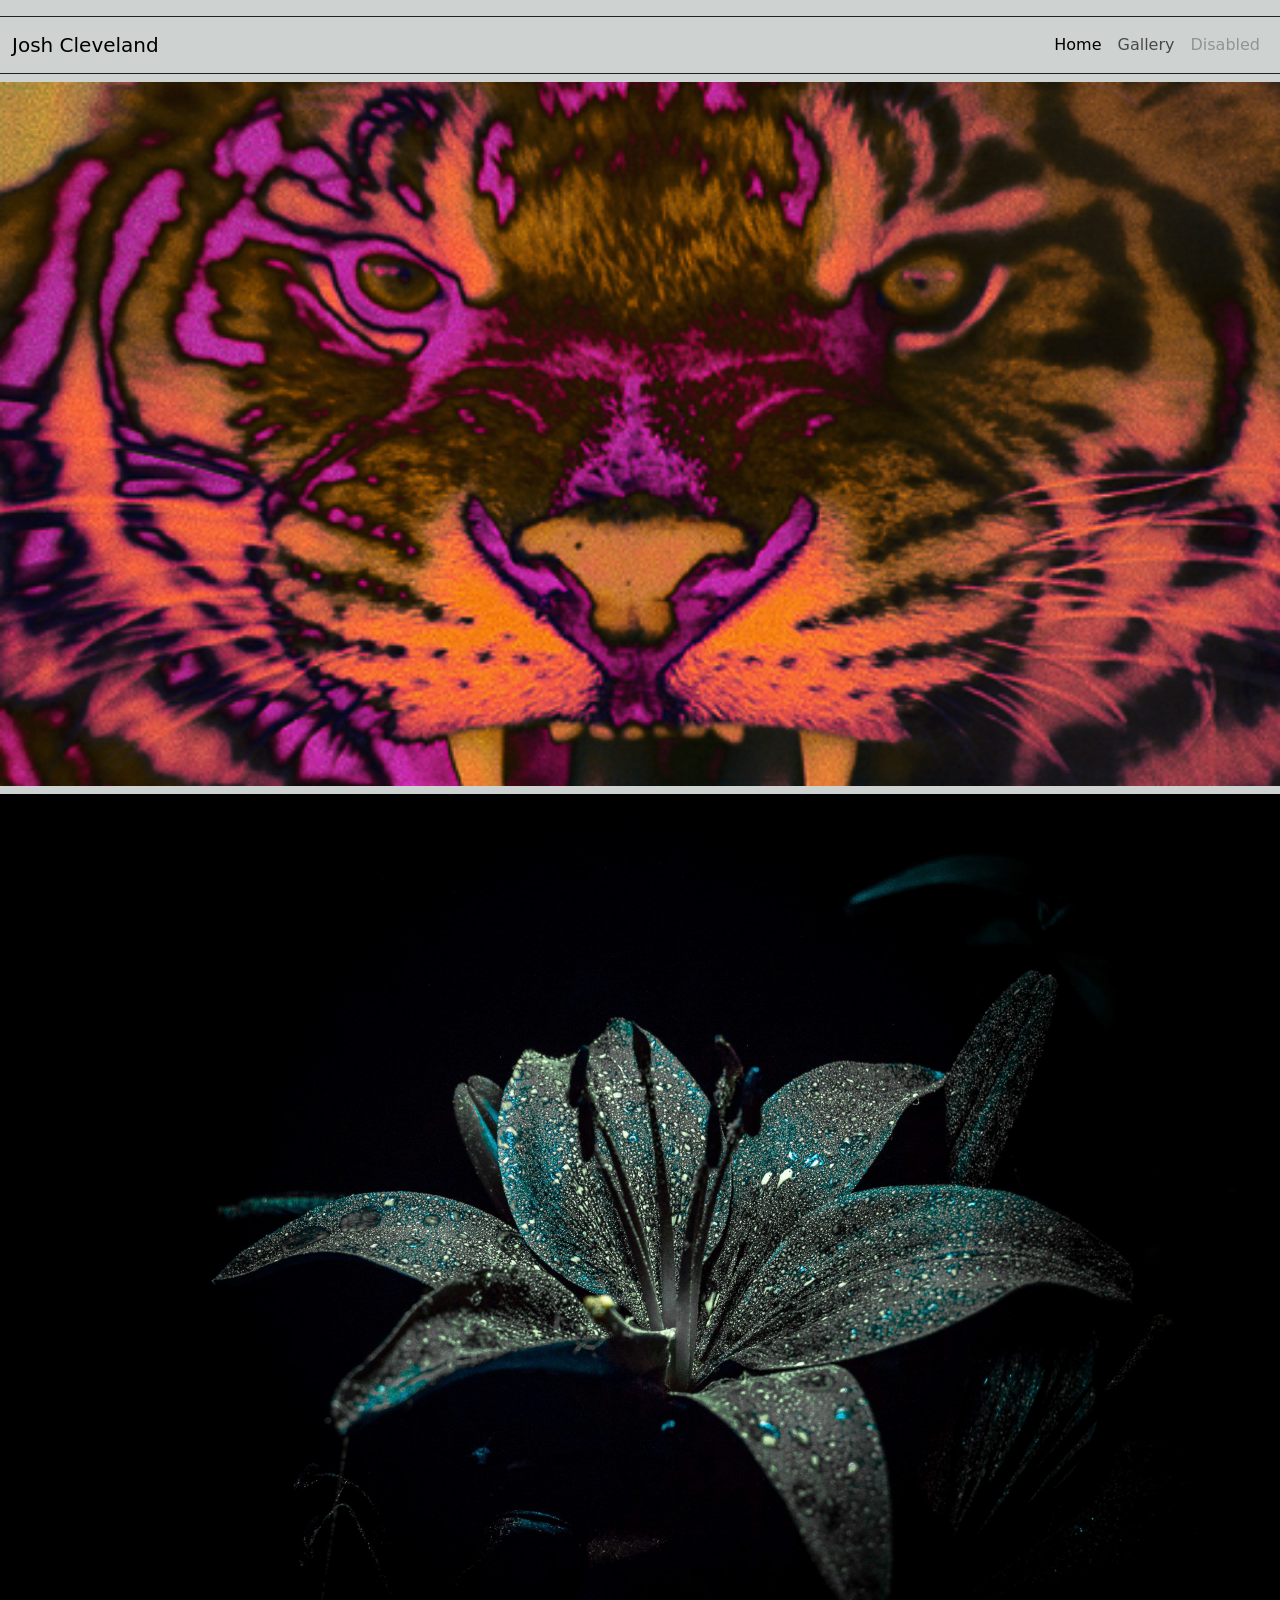
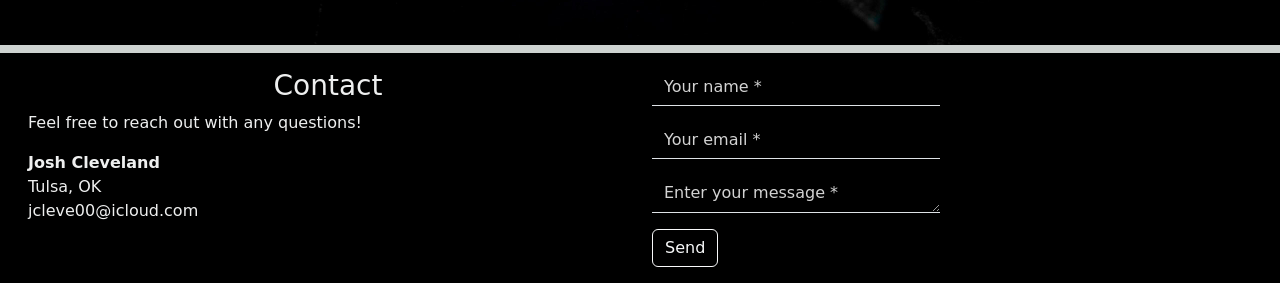
==== index.html @ 975a1586 "ohoto site home page and assets" ====
<!doctype html>
<html lang="en">
  <head>
    <meta charset="utf-8">
    <meta name="viewport" content="width=device-width, initial-scale=1">
    <title>Bootstrap demo</title>
    <link href="https://cdn.jsdelivr.net/npm/bootstrap@5.3.8/dist/css/bootstrap.min.css" rel="stylesheet" integrity="sha384-sRIl4kxILFvY47J16cr9ZwB07vP4J8+LH7qKQnuqkuIAvNWLzeN8tE5YBujZqJLB" crossorigin="anonymous">
    <link rel="stylesheet" href="css/override-styles.scss">
    <link rel="stylesheet" href="css/styles.css">
  </head>
  <body>
    <nav class="navbar navbar-expand-sm bs-primary mt-3 border-top border-bottom border-dark" aria-label="Horizontal nav bar">
        <div class="container-fluid">
            <a class="navbar-brand" href="#">Josh Cleveland</a>
            <button class="navbar-toggler" type="button" data-bs-toggle="collapse" data-bs-target="#navbarsExample03" aria-controls="navbarsExample03" aria-expanded="false" aria-label="Toggle navigation">
                <span class="navbar-toggler-icon"></span>
            </button>
            <div class="collapse navbar-collapse justify-content-end" id="navbarsExample03">
                <ul class="navbar-nav ms-auto mb-2 mb-sm-0">
                    <li class="nav-item">
                        <a class="nav-link active" aria-current="page" href="index.html">Home</a>
                    </li>
                    <li class="nav-item">
                        <a class="nav-link" href="gallery.html">Gallery</a>
                    </li>
                    <li class="nav-item">
                        <a class="nav-link disabled" href="#" tabindex="-1" aria-disabled="true">Disabled</a>
                    </li>
                </ul>
            </div>
        </div>
    </nav>
    <main>
        <div class="w-100 h-100 position-relative overflow-hidden mt-2">
            <img src="assets/tigerpink.jpg" class="w-100 h-100" style="object-fit: cover;">
        </div>
        <div class="v-100 v-100 position-relative overflow-hidden mt-2">
            <img src="assets/DSC_2555.jpg" class="w-100 h-100" style="object-fit: cover;">
        </div>
    </main>
    <footer class="container-fluid row m-0 mt-2 pt-3 px-3" style="background-color: black;">
        <div class="col-12 col-sm-6">
            <h3 class="text-center">Contact</h3>
            <p>Feel free to reach out with any questions!</p>
            <address>
                <strong>Josh Cleveland</strong><br>
                Tulsa, OK<br>
                jcleve00@icloud.com
            </address>             
        </div>
        <div class="col-12 col-sm-6 col-md-3">
            <form>
                <div class="mb-3">
                    <input type="text" class="form-control border-0 border-bottom rounded-0" id="name" placeholder="Your name *">
                </div>
                <div class="mb-3">
                    <input type="text" class="form-control border-0 border-bottom rounded-0" id="email" placeholder="Your email *">
                </div>
                <div class="mb-3">
                    <textarea type="text" class="form-control border-0 border-bottom rounded-0" id="message" rows=1 placeholder="Enter your message *"></textarea>
                </div>
                <div class="mb-3">
                    <button type="submit" class="btn btn-outline-light">Send</button>
                </div>
            </form>
        </div>
    </footer>
    
    <script src="https://cdn.jsdelivr.net/npm/bootstrap@5.3.8/dist/js/bootstrap.bundle.min.js" integrity="sha384-FKyoEForCGlyvwx9Hj09JcYn3nv7wiPVlz7YYwJrWVcXK/BmnVDxM+D2scQbITxI" crossorigin="anonymous"></script>
  </body>
</html>
---- css/styles.css ----
:root, [data-bs-theme="light"] {
    --bs-primary: rgb(206, 211, 209);
    --bs-secondary: rgb(0, 0, 0);
    --bs-success: #20c997;       
    --bs-info: #0dcaf0;          
    --bs-warning: #ffc107;       
    --bs-danger: #dc3545;        
    --bs-light: #f8f9fa;    
    --bs-dark: #212529;
    --bs-body-bg: rgb(206, 211, 209);
    --bs-body-color: rgb(238, 239, 239);
    --bs-navbar-color: black;
}

.form-control {
    background-color: black;
}
.form-control::placeholder {
    color: lightgray;
}
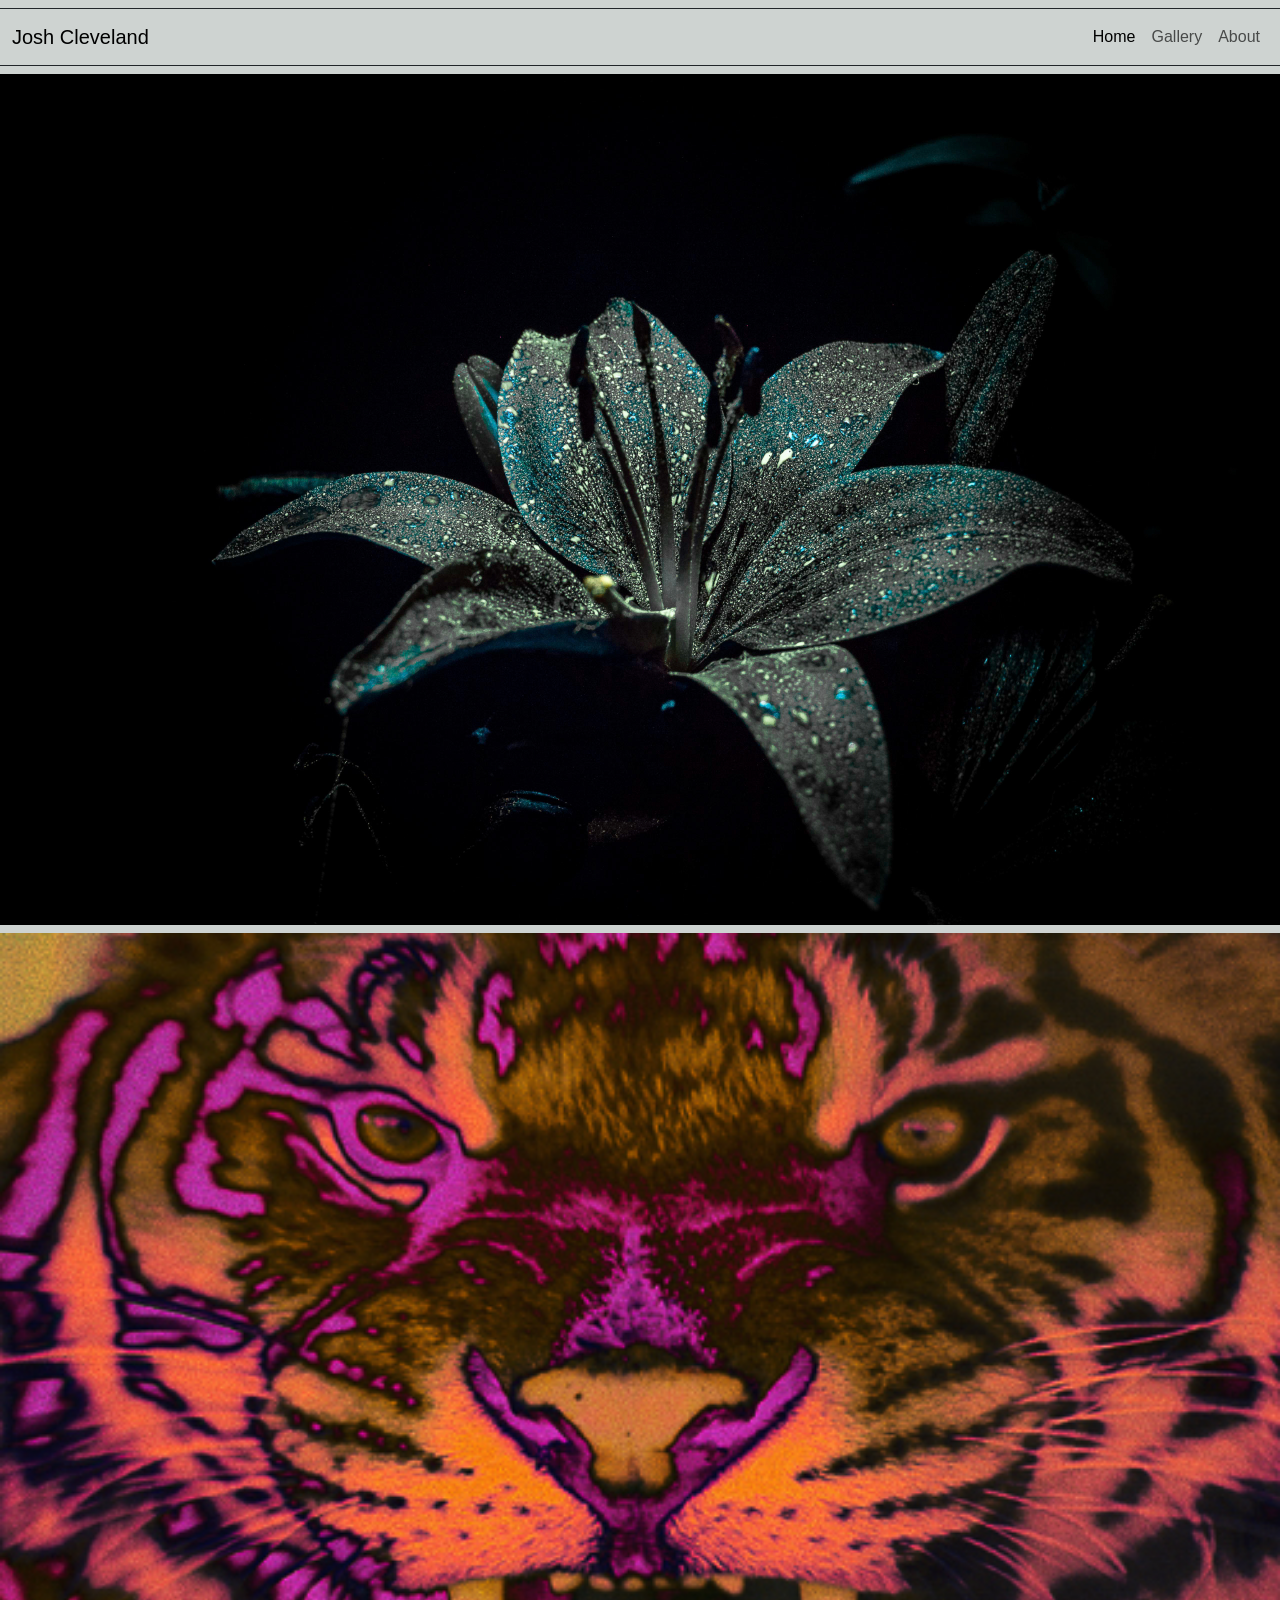
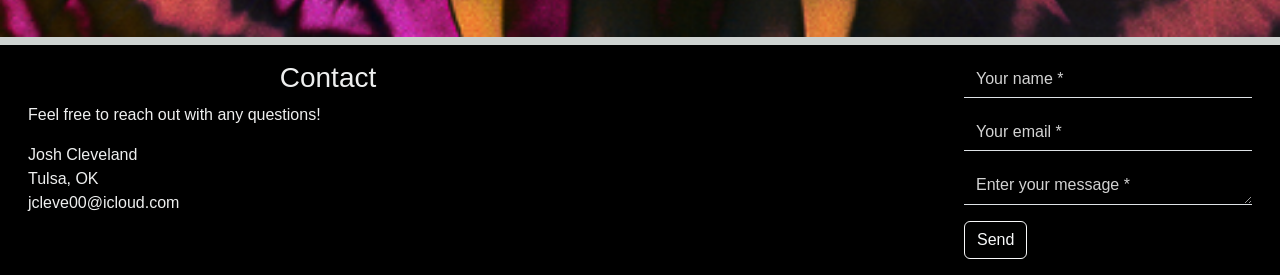
==== commit b9d5aae2: "adding new font, changed navbar mt, adding blank about page" ====
--- a/index.html
+++ b/index.html
@@ -3,15 +3,16 @@
   <head>
     <meta charset="utf-8">
     <meta name="viewport" content="width=device-width, initial-scale=1">
-    <title>Bootstrap demo</title>
+    <title>Josh Cleveland</title>
     <link href="https://cdn.jsdelivr.net/npm/bootstrap@5.3.8/dist/css/bootstrap.min.css" rel="stylesheet" integrity="sha384-sRIl4kxILFvY47J16cr9ZwB07vP4J8+LH7qKQnuqkuIAvNWLzeN8tE5YBujZqJLB" crossorigin="anonymous">
+    <!-- <link rel="stylesheet" href="css/bootstrap.css"> -->
     <link rel="stylesheet" href="css/override-styles.scss">
     <link rel="stylesheet" href="css/styles.css">
   </head>
   <body>
-    <nav class="navbar navbar-expand-sm bs-primary mt-3 border-top border-bottom border-dark" aria-label="Horizontal nav bar">
+    <nav class="navbar navbar-expand-sm bs-primary mt-2 border-top border-bottom border-dark" aria-label="Horizontal nav bar">
         <div class="container-fluid">
-            <a class="navbar-brand" href="#">Josh Cleveland</a>
+            <a class="navbar-brand" href="index.html">Josh Cleveland</a>
             <button class="navbar-toggler" type="button" data-bs-toggle="collapse" data-bs-target="#navbarsExample03" aria-controls="navbarsExample03" aria-expanded="false" aria-label="Toggle navigation">
                 <span class="navbar-toggler-icon"></span>
             </button>
@@ -24,21 +25,21 @@
                         <a class="nav-link" href="gallery.html">Gallery</a>
                     </li>
                     <li class="nav-item">
-                        <a class="nav-link disabled" href="#" tabindex="-1" aria-disabled="true">Disabled</a>
+                        <a class="nav-link" href="about.html">About</a>
                     </li>
                 </ul>
             </div>
         </div>
     </nav>
     <main>
+        <div class="v-100 v-100 position-relative overflow-hidden mt-2">
+            <img src="assets/DSC_2555.jpg" class="fade show fade-slow w-100 h-100" style="object-fit: cover;">
+        </div>
         <div class="w-100 h-100 position-relative overflow-hidden mt-2">
             <img src="assets/tigerpink.jpg" class="w-100 h-100" style="object-fit: cover;">
         </div>
-        <div class="v-100 v-100 position-relative overflow-hidden mt-2">
-            <img src="assets/DSC_2555.jpg" class="w-100 h-100" style="object-fit: cover;">
-        </div>
     </main>
-    <footer class="container-fluid row m-0 mt-2 pt-3 px-3" style="background-color: black;">
+    <footer class="container-fluid row m-0 mt-2 pt-3 px-3 justify-content-between" style="background-color: black;">
         <div class="col-12 col-sm-6">
             <h3 class="text-center">Contact</h3>
             <p>Feel free to reach out with any questions!</p>
@@ -48,7 +49,7 @@
                 jcleve00@icloud.com
             </address>             
         </div>
-        <div class="col-12 col-sm-6 col-md-3">
+        <div class="col-12 col-sm-6 col-md-3 ">
             <form>
                 <div class="mb-3">
                     <input type="text" class="form-control border-0 border-bottom rounded-0" id="name" placeholder="Your name *">
--- a/css/styles.css
+++ b/css/styles.css
@@ -10,8 +10,30 @@
     --bs-body-bg: rgb(206, 211, 209);
     --bs-body-color: rgb(238, 239, 239);
     --bs-navbar-color: black;
+    --bs-font-sans-serif: "Nunito Sans", -apple-system, BlinkMacSystemFont, "Segoe UI", Roboto, "Helvetica Neue", Arial, sans-serif, "Apple Color Emoji", "Segoe UI Emoji", "Segoe UI Symbol";
+    --bs-font-monospace: SFMono-Regular, Menlo, Monaco, Consolas, "Liberation Mono", "Courier New", monospace;
+    --bs-gradient: linear-gradient(180deg, rgba(255, 255, 255, 0.15), rgba(255, 255, 255, 0));
+    --bs-body-font-family: var(--bs-font-sans-serif);
+    --bs-body-font-size: 1rem;
+    --bs-body-font-weight: 300;
+    --bs-body-line-height: 1.5;
 }
-
+@import url("https://fonts.googleapis.com/css2?family=Nunito+Sans:wght@200;300;400;500;600;700&display=swap");
+body {
+    margin: 0;
+    font-family: var(--bs-body-font-family);
+    font-size: var(--bs-body-font-size);
+    font-weight: var(--bs-body-font-weight);
+    line-height: var(--bs-body-line-height);
+    color: var(--bs-body-color);
+    text-align: var(--bs-body-text-align);
+    background-color: var(--bs-body-bg);
+    -webkit-text-size-adjust: 100%;
+    -webkit-tap-highlight-color: rgba(0, 0, 0, 0);
+}
+.fade.fade-slow {
+  transition: opacity 2s ease-in-out;
+}
 .form-control {
     background-color: black;
 }
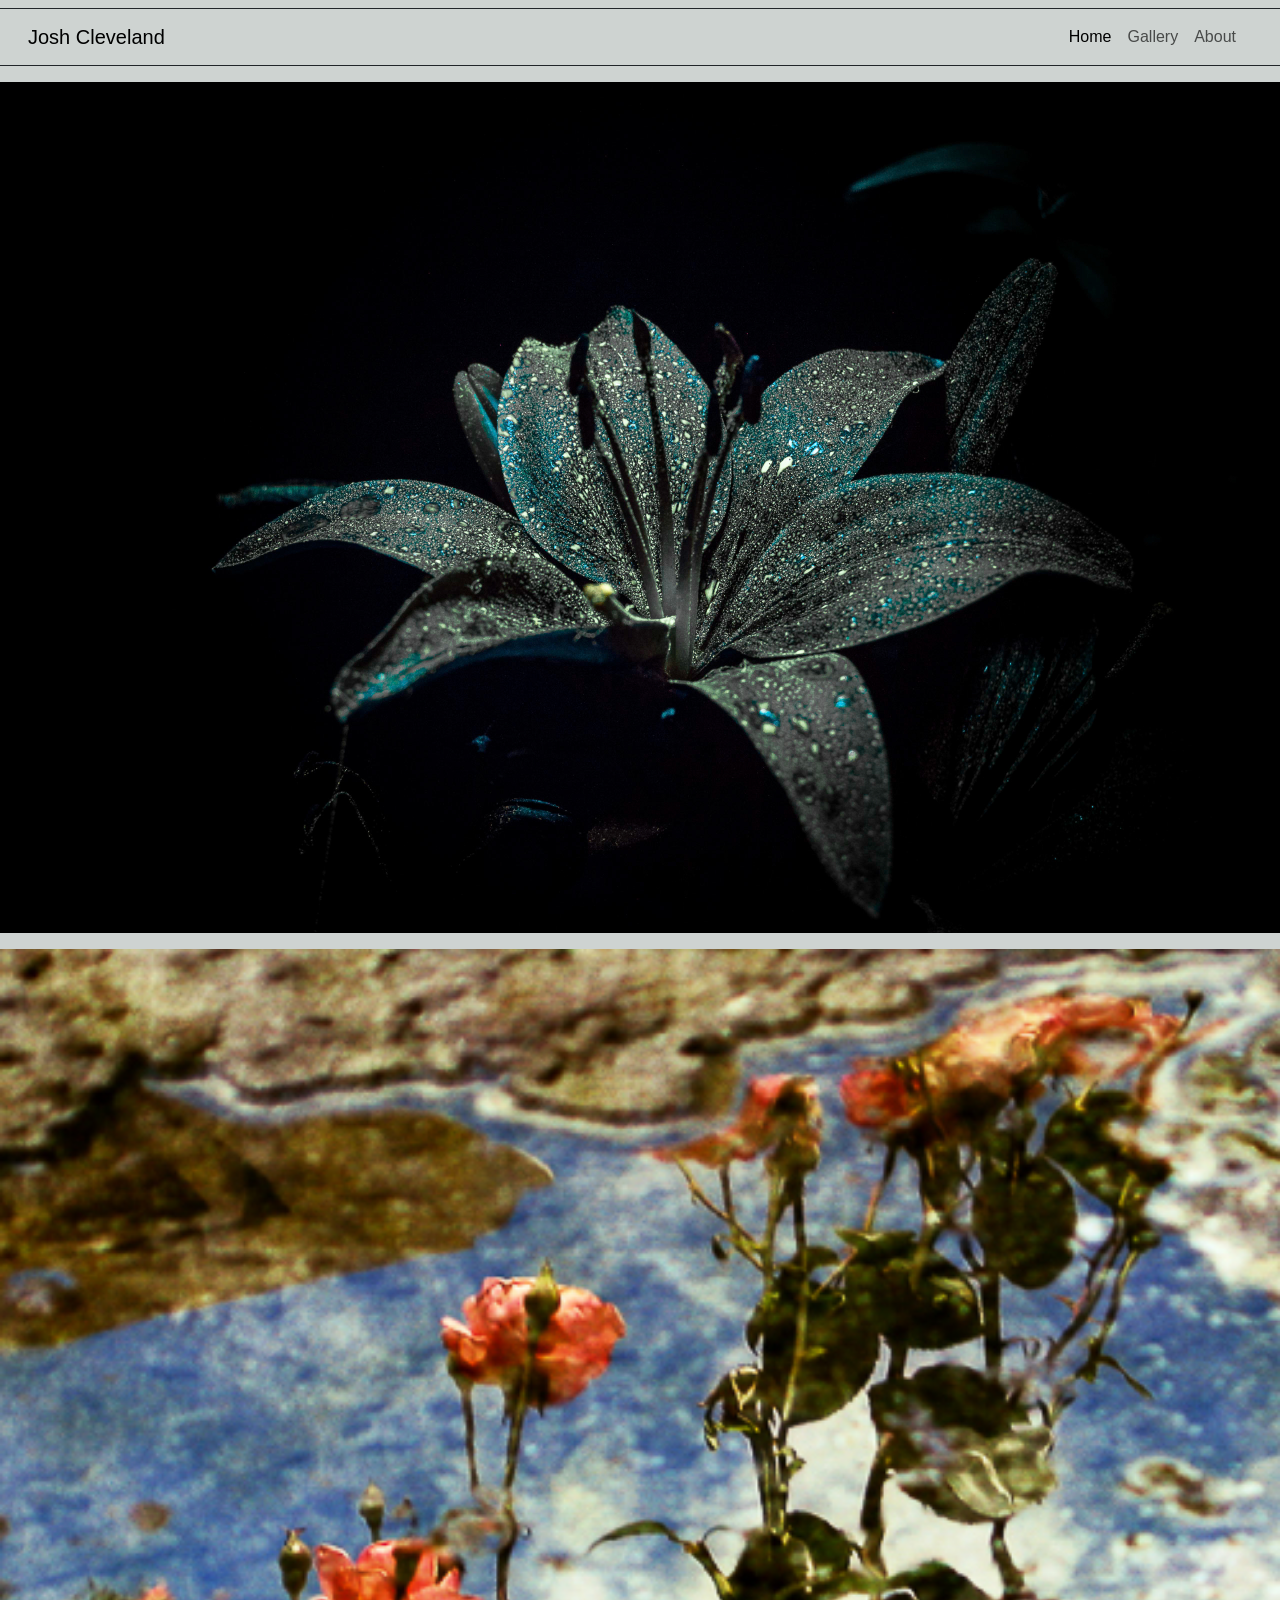
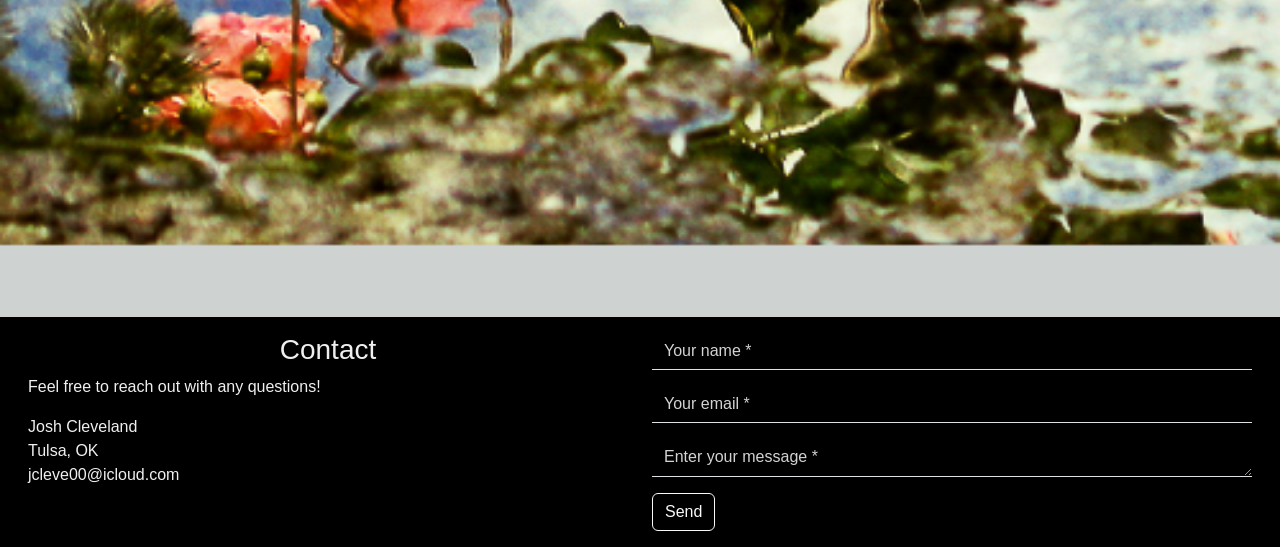
==== commit dcf86632: "Adding index.html with fade-in image and carousel. Adding gallery.html with thumbnails that expand i" ====
--- a/index.html
+++ b/index.html
@@ -5,19 +5,17 @@
     <meta name="viewport" content="width=device-width, initial-scale=1">
     <title>Josh Cleveland</title>
     <link href="https://cdn.jsdelivr.net/npm/bootstrap@5.3.8/dist/css/bootstrap.min.css" rel="stylesheet" integrity="sha384-sRIl4kxILFvY47J16cr9ZwB07vP4J8+LH7qKQnuqkuIAvNWLzeN8tE5YBujZqJLB" crossorigin="anonymous">
-    <!-- <link rel="stylesheet" href="css/bootstrap.css"> -->
-    <link rel="stylesheet" href="css/override-styles.scss">
     <link rel="stylesheet" href="css/styles.css">
   </head>
-  <body>
+  <body class="min-vh-100 d-flex flex-column">
     <nav class="navbar navbar-expand-sm bs-primary mt-2 border-top border-bottom border-dark" aria-label="Horizontal nav bar">
         <div class="container-fluid">
-            <a class="navbar-brand" href="index.html">Josh Cleveland</a>
-            <button class="navbar-toggler" type="button" data-bs-toggle="collapse" data-bs-target="#navbarsExample03" aria-controls="navbarsExample03" aria-expanded="false" aria-label="Toggle navigation">
+            <a class="navbar-brand ms-3" href="about.html" data-bs-toggle="tooltip" data-bs-placement="right" data-bs-title="About Me">Josh Cleveland</a>
+            <button class="navbar-toggler" type="button" data-bs-toggle="collapse" data-bs-target="#navbar" aria-controls="navbarsExample03" aria-expanded="false" aria-label="Toggle navigation">
                 <span class="navbar-toggler-icon"></span>
             </button>
-            <div class="collapse navbar-collapse justify-content-end" id="navbarsExample03">
-                <ul class="navbar-nav ms-auto mb-2 mb-sm-0">
+            <div class="collapse navbar-collapse justify-content-end" id="navbar">
+                <ul class="navbar-nav ms-auto mb-2 mb-sm-0 me-sm-4">
                     <li class="nav-item">
                         <a class="nav-link active" aria-current="page" href="index.html">Home</a>
                     </li>
@@ -32,12 +30,24 @@
         </div>
     </nav>
     <main>
-        <div class="v-100 v-100 position-relative overflow-hidden mt-2">
-            <img src="assets/DSC_2555.jpg" class="fade show fade-slow w-100 h-100" style="object-fit: cover;">
+        <div id="top-image-container" class="mt-3">
+            <img src="assets/DSC_2555.jpg" class="landing-photo w-100 h-100" style="object-fit: cover; opacity: 0;" alt="A photo of lilly">
         </div>
-        <div class="w-100 h-100 position-relative overflow-hidden mt-2">
-            <img src="assets/tigerpink.jpg" class="w-100 h-100" style="object-fit: cover;">
+        
+        <div id="carouselLandingPage" class="carousel slide carousel-fade mt-3" data-bs-ride="carousel" data-bs-interval="4000">
+            <div class="carousel-inner ratio ratio-4x3">
+                <div class="carousel-item active">
+                    <img src="assets/RosyReflection.jpg" class="d-block w-100" alt="Photo of roses reflected in a puddle.">
+                </div>
+                <div class="carousel-item">
+                    <img src="assets/PED.BRIDGE.jpg" class="d-block w-100" alt="A black & white photo of a bridge in fog.">
+                </div>
+                <div class="carousel-item">
+                    <img src="assets/dragonfly2purp.jpg" class="d-block w-100" alt="photo of a dragonfly perched on a branch.">
+                </div>
+            </div>
         </div>
+        
     </main>
     <footer class="container-fluid row m-0 mt-2 pt-3 px-3 justify-content-between" style="background-color: black;">
         <div class="col-12 col-sm-6">
@@ -49,7 +59,7 @@
                 jcleve00@icloud.com
             </address>             
         </div>
-        <div class="col-12 col-sm-6 col-md-3 ">
+        <div class="col-12 col-sm-6">
             <form>
                 <div class="mb-3">
                     <input type="text" class="form-control border-0 border-bottom rounded-0" id="name" placeholder="Your name *">
@@ -66,7 +76,8 @@
             </form>
         </div>
     </footer>
-    
+    <script src="js/script.js" defer></script>
+    <script src="js/home.js" defer></script>
     <script src="https://cdn.jsdelivr.net/npm/bootstrap@5.3.8/dist/js/bootstrap.bundle.min.js" integrity="sha384-FKyoEForCGlyvwx9Hj09JcYn3nv7wiPVlz7YYwJrWVcXK/BmnVDxM+D2scQbITxI" crossorigin="anonymous"></script>
   </body>
 </html>
--- a/css/styles.css
+++ b/css/styles.css
@@ -1,4 +1,4 @@
-:root, [data-bs-theme="light"] {
+:root { 
     --bs-primary: rgb(206, 211, 209);
     --bs-secondary: rgb(0, 0, 0);
     --bs-success: #20c997;       
@@ -17,6 +17,9 @@
     --bs-body-font-size: 1rem;
     --bs-body-font-weight: 300;
     --bs-body-line-height: 1.5;
+    --bs-primary-bg-subtle: rgb(168, 168, 168);
+    --bs-primary-text-emphasis: rgb(5, 5, 5);
+    
 }
 @import url("https://fonts.googleapis.com/css2?family=Nunito+Sans:wght@200;300;400;500;600;700&display=swap");
 body {
@@ -31,12 +34,50 @@
     -webkit-text-size-adjust: 100%;
     -webkit-tap-highlight-color: rgba(0, 0, 0, 0);
 }
+/* Landing page */
 .fade.fade-slow {
   transition: opacity 2s ease-in-out;
 }
+.carousel-fade, .carousel-item {
+    transition: opacity 3s ease-in-out !important;
+}
+/* Form styles */
 .form-control {
     background-color: black;
 }
 .form-control::placeholder {
     color: lightgray;
-}+}
+.form-control:focus-visible {
+    background-color: var(--bs-secondary);
+    outline: 2px solid white;
+    outline-offset: 2px;
+}
+/* Gallery page */
+.img-thumbnail {
+    width: 100%; 
+    aspect-ratio: 1/1;
+    object-fit: cover;
+    border: 1px solid black;
+    box-shadow: 0 0 5px black;
+    margin-bottom: 4px;
+}
+.toast {
+    --bs-toast-color: black;
+}
+.btn-primary {
+    --bs-btn-bg: black;
+    --bs-btn-border-color: grey;
+    --bs-btn-hover-color: #fff;
+    --bs-btn-hover-bg: grey;
+    --bs-btn-hover-border-color: black;
+}
+
+/* About page */
+.accordion {
+    --bs-accordion-btn-focus-box-shadow: 0 0 0 0.25rem rgb(98, 97, 97);
+}
+.accordion-item, .accordion-header, .accordion-body, .accordion-button {
+    color: black;
+    border-color: black;
+}
